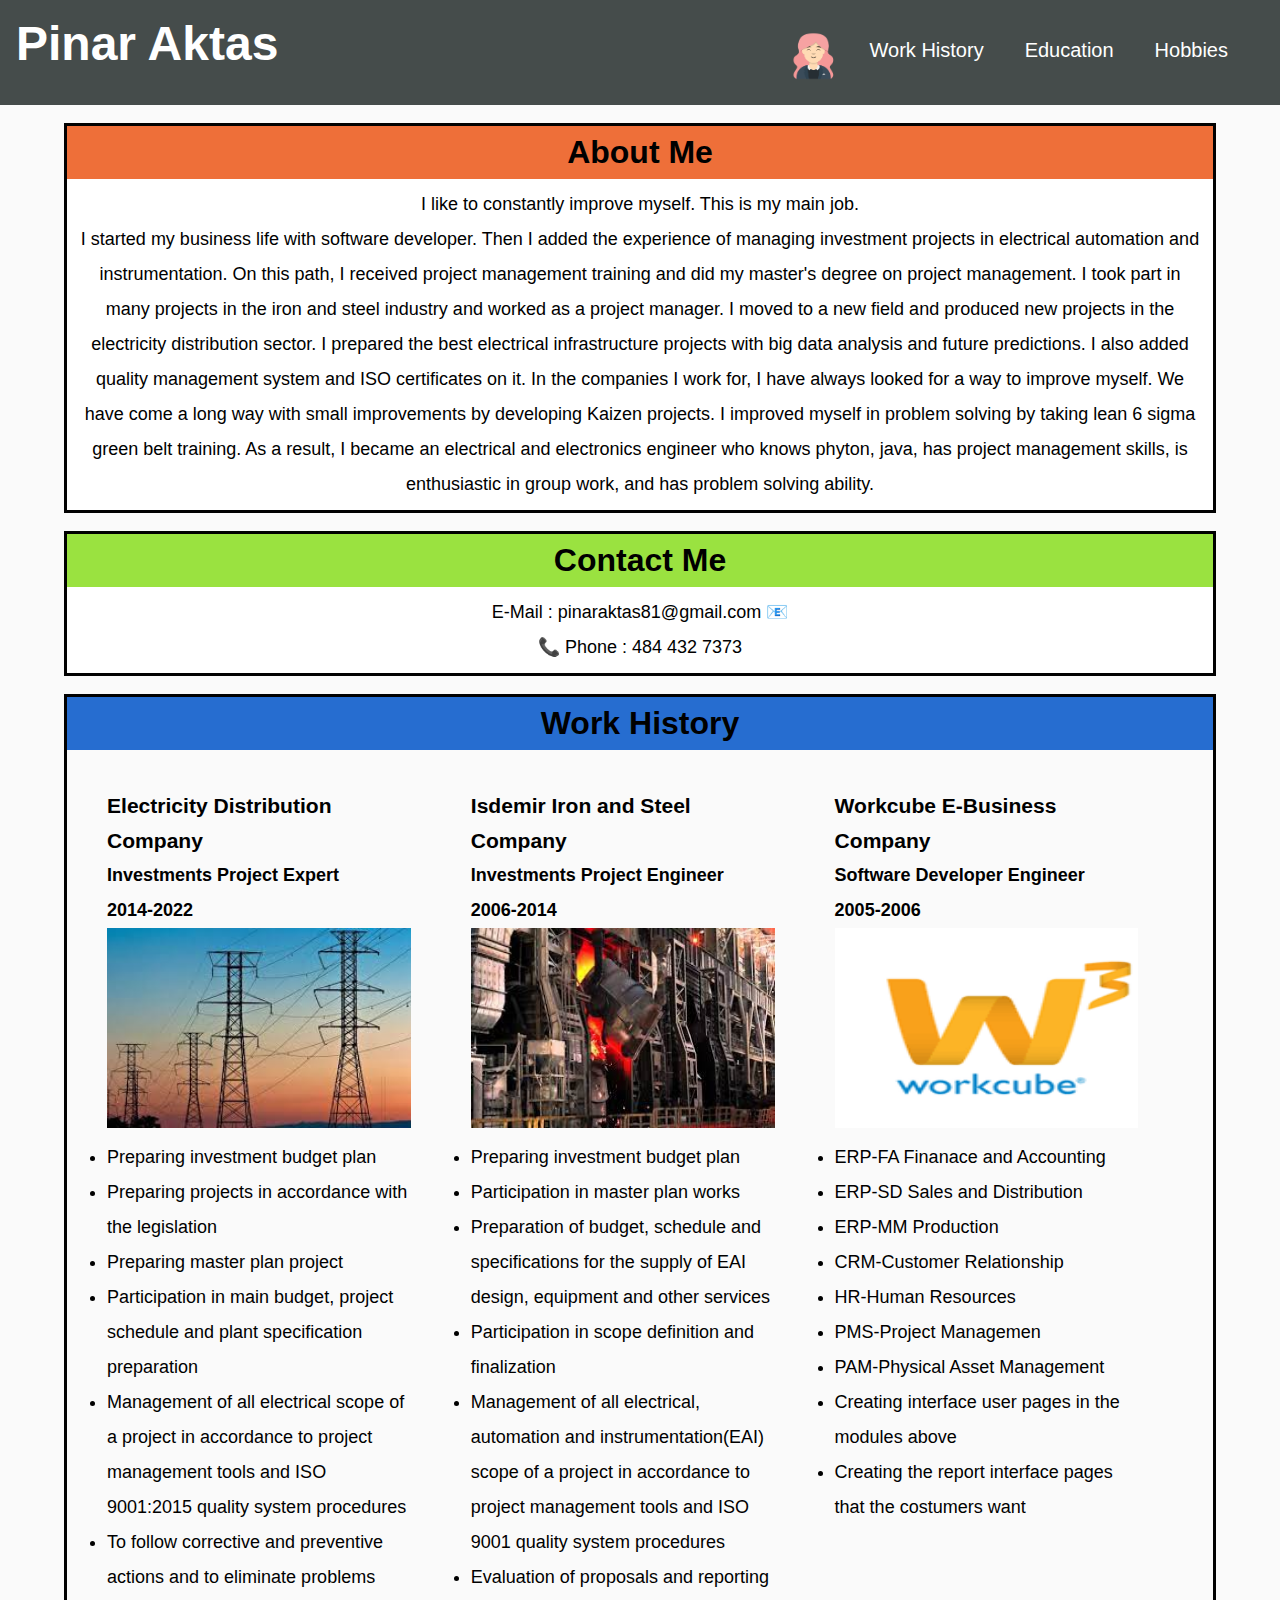
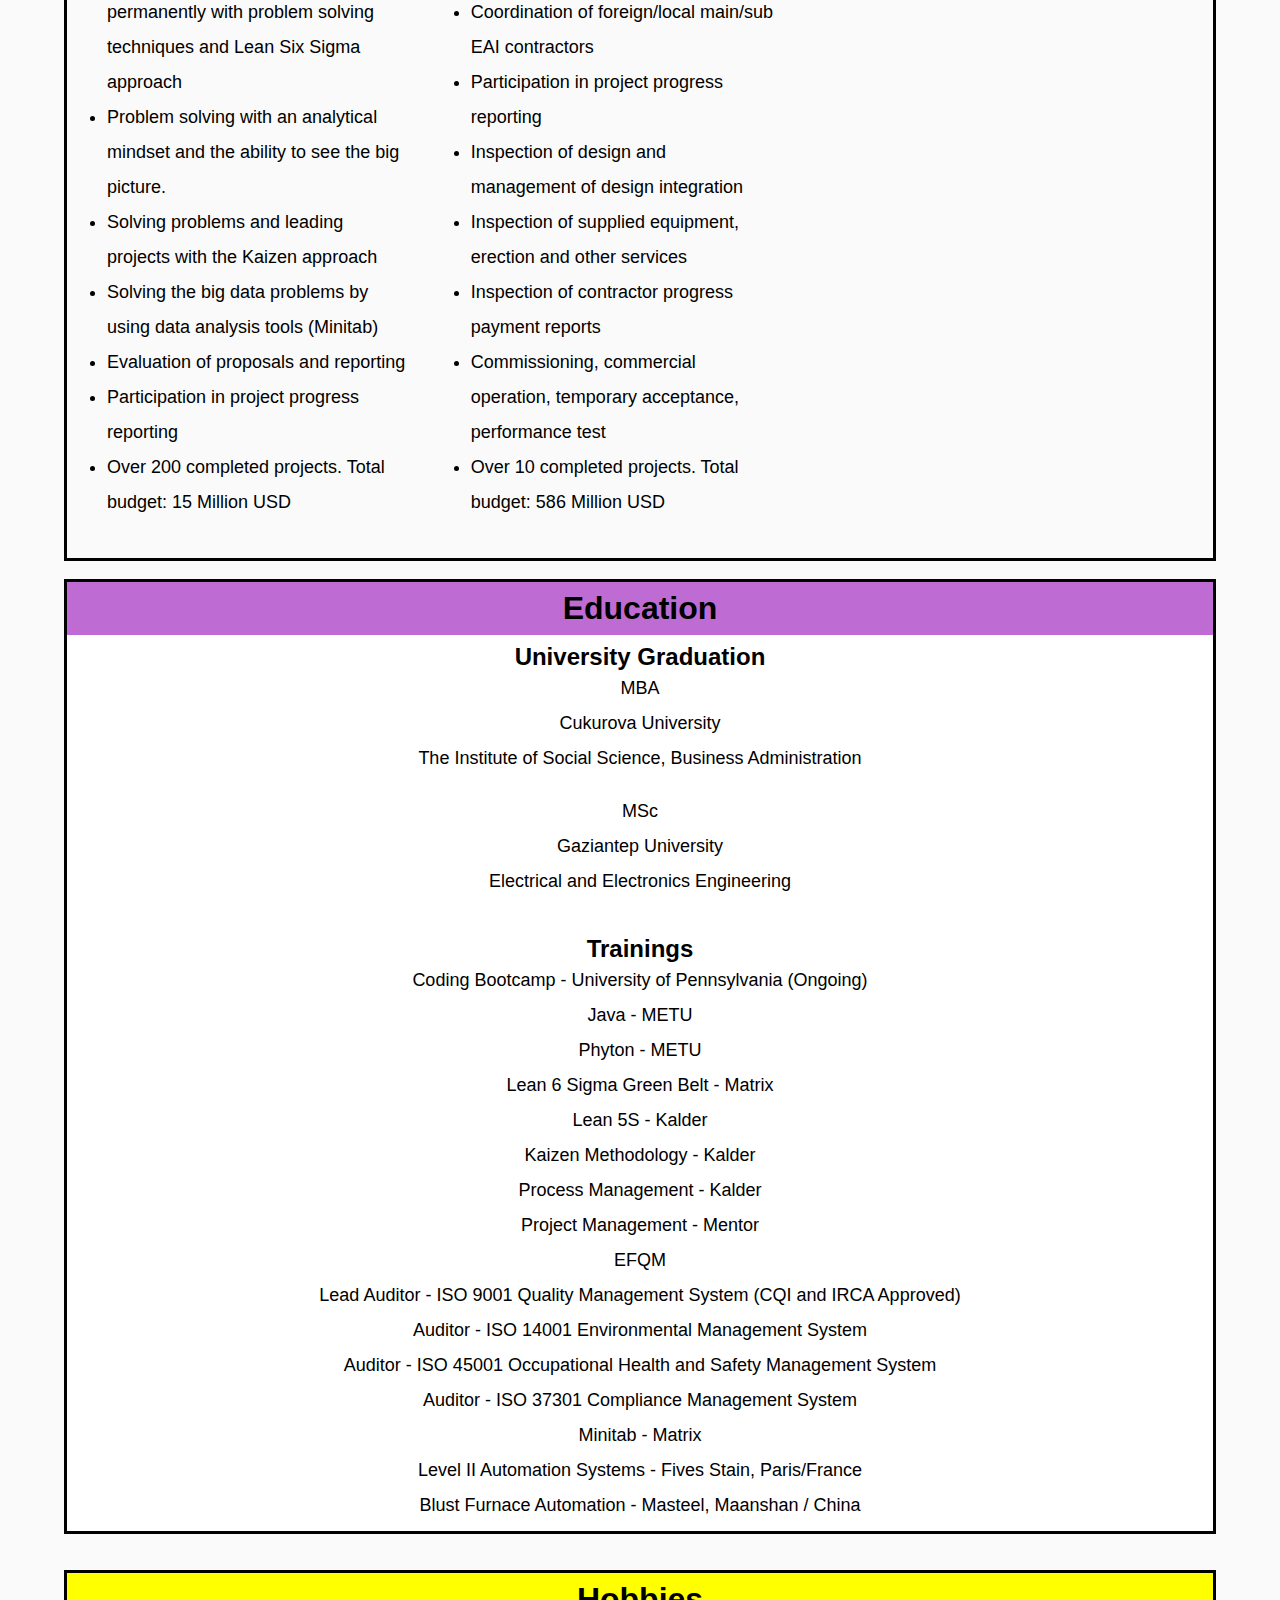
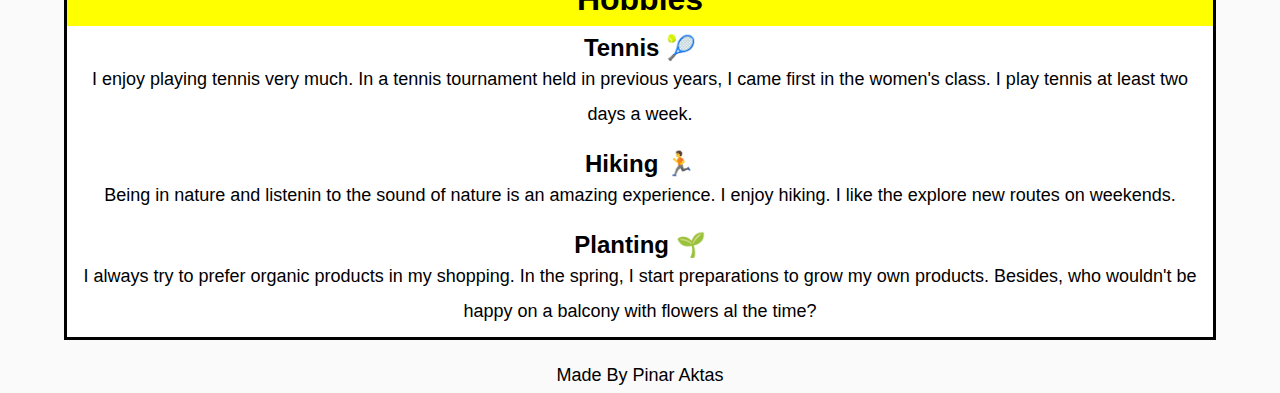
==== index.html @ 714f44dc "first commit" ====
<!DOCTYPE html>
<html lang="en">
<head>
    <meta charset="UTF-8">
    <meta http-equiv="X-UA-Compatible" content="IE=edge">
    <meta name="viewport" content="width=device-width, initial-scale=1.0">
    <title>Pinar Aktas Portfolio</title>
    <link rel="stylesheet" href="./Assets/style.css">
</head>
<body>
    <header class="header">
        <h1 class="header h1">Pinar Aktas </h1>
        <nav class="header nav">
            <ul class="header nav ul">
                <li><img width="50px" height="50px" style="float:right" src="./Assets/images/PinarAvatar.png" alt="Pinar Aktas" ></li>
                <li class="header nav ul li">
                    <a href="#work history">Work History</a>
                </li>
                <li class="header nav ul li">
                    <a href="#Education">Education</a>
                </li>
                <li class="header nav ul li">
                    <a href="#Hobbies">Hobbies</a>
                </li>
            </ul>
        </nav>
    </header>
    </br>
    <div class="about_me">
        <div>
            <h1 class="about">About Me</h1>
        </div>
        <div class="me">
            <p>I like to constantly improve myself. This is my main job. </p>
            <p>I started my business life with software developer. 
                Then I added the experience of managing investment projects in electrical automation and instrumentation. 
                On this path, I received project management training and did my master's degree on project management. 
                I took part in many projects in the iron and steel industry and worked as a project manager. 
                I moved to a new field and produced new projects in the electricity distribution sector. 
                I prepared the best electrical infrastructure projects with big data analysis and future predictions. 
                I also added quality management system and ISO certificates on it. 
                In the companies I work for, I have always looked for a way to improve myself. 
                We have come a long way with small improvements by developing Kaizen projects. 
                I improved myself in problem solving by taking lean 6 sigma green belt training.
                As a result, I became an electrical and electronics engineer who knows phyton, java, has project management skills, is enthusiastic in group work, and has problem solving ability.
            </p>
        </div>
    </div>
</br>
    <div class="about_me">
        <h1 class="contact">Contact Me</h1>
        <div class="me">
            <p>E-Mail : pinaraktas81@gmail.com<a style="color: ffffff" href="mailto:pinaraktas81@gmail.com"> &#128231</a></p>
            <p>&#x1F4DE; Phone : 484 432 7373</p>
        </div>
    </div>
</br>
    <main class="about_me">
        <div>
            <h1 class="work_history"><a name="work history"></a>Work History</h1>
        </div>
    </br>
       <section class="work">
            <article class="enerjisa">
                <p><h3>Electricity Distribution Company</h3></p>
                <p><h4>Investments Project Expert</h4></p>
                <p><h4>2014-2022</h4></p>
                <p>
                <img src="./Assets/images/Enerjisa.jpg" width="300px" height="200px" alt="Electricity Distribution System" >
                </p>
                <p>
                    <ul>
                        <li>Preparing investment budget plan </li>
                        <li>Preparing projects in accordance with the legislation</li>
                        <li>Preparing master plan project</li>
                        <li>Participation in main budget, project schedule and plant specification preparation</li>  
                        <li>Management of all electrical scope of a project in accordance to project management tools and ISO 9001:2015 quality system procedures</li>
                        <li>To follow corrective and preventive actions and to eliminate problems permanently with problem solving techniques and Lean Six Sigma approach</li>
                        <li>Problem solving with an analytical mindset and the ability to see the big picture.</li>
                        <li>Solving problems and leading projects with the Kaizen approach</li>
                        <li>Solving the big data problems by using data analysis tools (Minitab)</li>
                        <li>Evaluation of proposals and reporting</li>
                        <li>Participation in project progress reporting</li>
                        <li>Over 200 completed projects. Total budget: 15 Million USD</li>                   
                    </ul>
                </p>
            </article>
        </br>
            <article class="enerjisa">
                <p><h3>Isdemir Iron and Steel Company</h3></p>
                <p><h4>Investments Project Engineer</h4></p>
                <p><h4>2006-2014</h4></p>
                <p>
                <img src="./Assets/images/isdemir.jpg" width="300px" height="200px" alt="Electricity Distribution System" >
                </p>
                <p>
                    <ul>
                        <li>Preparing investment budget plan </li>
                        <li>Participation in master plan works</li>
                        <li>Preparation of budget, schedule and specifications for the supply of EAI design, equipment and other services</li>  
                        <li>Participation in scope definition and finalization</li>
                        <li>Management of all electrical, automation and instrumentation(EAI) scope of a project in accordance to project management tools and ISO 9001 quality system procedures</li>
                        <li>Evaluation of proposals and reporting</li>
                        <li>Coordination of foreign/local main/sub EAI contractors</li> 
                        <li>Participation in project progress reporting</li>
                        <li>Inspection of design and management of design integration</li>  
                        <li>Inspection of supplied equipment, erection and other services</li> 
                        <li>Inspection of contractor progress payment reports</li>
                        <li>Commissioning, commercial operation, temporary acceptance, performance test</li>
                        <li>Over 10 completed projects. Total budget: 586 Million USD</li>
                                              
                    </ul>
                </p>
            </article>
        </br>
            <article class="enerjisa">
                <p><h3>Workcube E-Business Company</h3></p>
                <p><h4>Software Developer Engineer</h4></p>
                <p><h4>2005-2006</h4></p>
                <p>
                <img src="./Assets/images/workcube.png" width="300px" height="200px" alt="Software Developer Company" >
                </p>
                <p>
                    <ul>
                        <li>ERP-FA Finanace and Accounting </li>
                        <li>ERP-SD Sales and Distribution</li>
                        <li>ERP-MM Production</li>
                        <li>CRM-Customer Relationship</li>
                        <li>HR-Human Resources</li>
                        <li>PMS-Project Managemen</li>
                        <li>PAM-Physical Asset Management </li>
                        <li>Creating interface user pages in the modules above</li>
                        <li>Creating the report interface pages that the costumers want</li>                        
                    </ul>
                </p>
            </article>
        </section>
    </br>
    </main>
</br>
    <div class="about_me">
        <h1 class="education"><a name="Education"></a>Education</h1>
        <div class="me">
            <h2>University Graduation</h2>
            <p>MBA</p>
            <p>Cukurova University</p>
            <p>The Institute of Social Science, Business Administration </p>
        </br>   
            <p>MSc</p>
            <p>Gaziantep University</p>
            <p>Electrical and Electronics Engineering</p>
        </br>
        </br>
            <h2>Trainings</h2>
            <p>Coding Bootcamp - University of Pennsylvania (Ongoing)</p>
            <p>Java - METU</p>
            <p>Phyton - METU</p>
            <p>Lean 6 Sigma Green Belt - Matrix</p>
            <p>Lean 5S - Kalder</p>
            <p>Kaizen Methodology - Kalder</p>
            <p>Process Management - Kalder</p>
            <p>Project Management - Mentor</p>
            <p>EFQM</p>
            <p>Lead Auditor - ISO 9001 Quality Management System (CQI and IRCA Approved)</p>
            <p>Auditor - ISO 14001 Environmental Management System</p>
            <p>Auditor - ISO 45001 Occupational Health and Safety Management System</p>
            <p>Auditor - ISO 37301 Compliance Management System</p>
            <p>Minitab - Matrix</p>
            <p>Level II Automation Systems - Fives Stain, Paris/France</p>
            <p>Blust Furnace Automation - Masteel, Maanshan / China</p>
        </div>
    </div>
    </br>
    </br>
    <div class="about_me">
        <h1 class="hobby"><a name="Hobbies"></a>Hobbies</h1>
        <div class="me">
            <h2>Tennis 🎾</h2>
                <p>I enjoy playing tennis very much.
                In a tennis tournament held in previous years,
                I came first in the women's class.
                I play tennis at least two days a week.
                </p>
        </br>
            <h2>Hiking 🏃</h2>
                <p>Being in nature and listenin to the sound of nature
                   is an amazing experience. I enjoy hiking. 
                   I like the explore new routes on weekends. 
                </p>   
            </br>
            <h2>Planting 🌱</h2>
                <p>I always try to prefer organic products in my shopping. In the spring, I start 
                    preparations to grow my own products. Besides, 
                    who wouldn't be happy on a balcony with flowers al the time?
                </p> 
       </div>
    </div>
    </br>
    <div class="end">
        <p>Made By Pinar Aktas</p>
    </div>
</body>
</html>
---- Assets/style.css ----
* {
    box-sizing: border-box;
    padding: 0;
    margin: 0;
}

body {
    background-color: #05090005;
}

.header {
    display: flex;
    justify-content: space-between;
    padding: 8px;
    font-family: 'Trebuchet MS', 'Lucida Sans Unicode', 'Lucida Grande', 'Lucida Sans', Arial, sans-serif;
    background-color:rgb(69 76 75);
    color: #ffffff;
}

.header h1 {
    display: inline-block;
    font-size: 48px;
}

.header nav {
    padding-top: 15px;
    margin-right: 20px;
    float: left;
    font-family: 'Gill Sans', 'Gill Sans MT', Calibri, 'Trebuchet MS', sans-serif;
    font-size: 20px;
}

.header nav ul {
    list-style-type: none;
}

.header nav ul li {
    display: inline-block;
    margin-left: 25px;
}

a {
    color: #ffffff;
    text-decoration: none;
}

a:hover {
    color:chartreuse;
    font-size: 150%;
}

p {
    font-size: 18px;
    line-height: 35px;
    font-style: Inter,Source Sans Pro,Helvetica Neue,Arial,sans-serif;
}

.about {
    padding: 8px;
    font-family: 'Trebuchet MS', 'Lucida Sans Unicode', 'Lucida Grande', 'Lucida Sans', Arial, sans-serif;
    background-color:rgb(238, 111, 57);
    color: #000000;
    text-align: center;
}

.me {
    padding: 8px;
    font-family: 'Trebuchet MS', 'Lucida Sans Unicode', 'Lucida Grande', 'Lucida Sans', Arial, sans-serif;
    background-color:#ffffff;
    color: #000000;
    text-align: center;
}

.about_me {
    width: 90%;
    margin: auto;
    position: relative;
    border:3px solid rgb(1, 1, 1);
}

.contact {
    padding: 8px;
    font-family:'Trebuchet MS', 'Lucida Sans Unicode', 'Lucida Grande', 'Lucida Sans', Arial, sans-serif;
    background-color:rgba(138, 222, 35, 0.866);
    color: #000000;
    text-align: center;
}

.work_history {
    padding: 8px;
    font-family: 'Trebuchet MS', 'Lucida Sans Unicode', 'Lucida Grande', 'Lucida Sans', Arial, sans-serif;
    background-color:rgba(14, 93, 203, 0.9);
    color: #000000;
    text-align: center;
}

.work {
    display: flex;
    flex-wrap: wrap;
    margin: auto;
    position: relative;
    font-family: 'Trebuchet MS', 'Lucida Sans Unicode', 'Lucida Grande', 'Lucida Sans', Arial, sans-serif;
}

.enerjisa {
    width: 30%;
    height: 75%;
    margin-left: 20px;
    padding: 20px;
    font-size: 18px;
    line-height: 35px;
    position: relative;
    font-family: 'Trebuchet MS', 'Lucida Sans Unicode', 'Lucida Grande', 'Lucida Sans', Arial, sans-serif;
}
.education {
    padding: 8px;
    font-family: 'Trebuchet MS', 'Lucida Sans Unicode', 'Lucida Grande', 'Lucida Sans', Arial, sans-serif;
    background-color:rgba(180, 85, 204, 0.866);
    color: #000000;
    text-align: center;
}
.hobby {
    padding: 8px;
    font-family: 'Trebuchet MS', 'Lucida Sans Unicode', 'Lucida Grande', 'Lucida Sans', Arial, sans-serif;
    background-color:yellow;
    color: #000000;
    text-align: center;
}
img {
    width: 100%;
}
.end {
    font-size: 20px;
    text-align: center;
    font-family: 'Trebuchet MS', 'Lucida Sans Unicode', 'Lucida Grande', 'Lucida Sans', Arial, sans-serif;
}
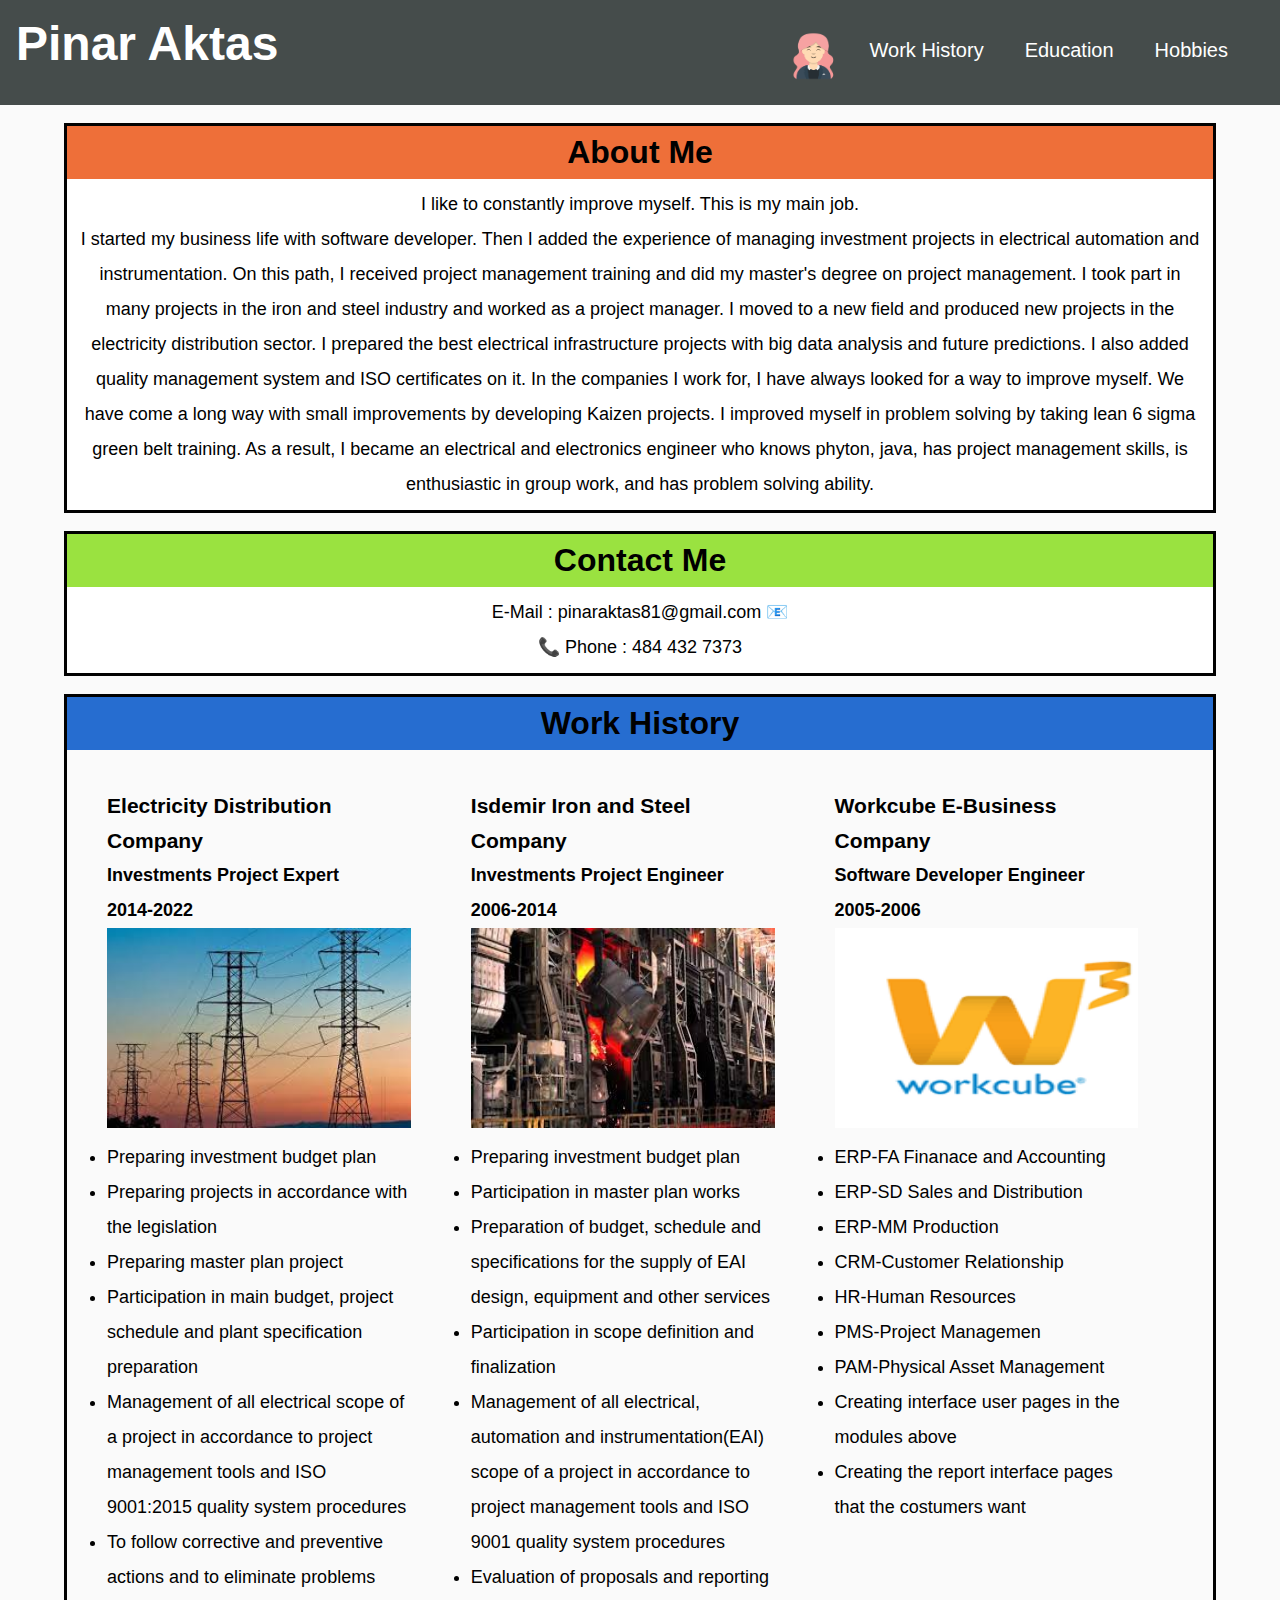
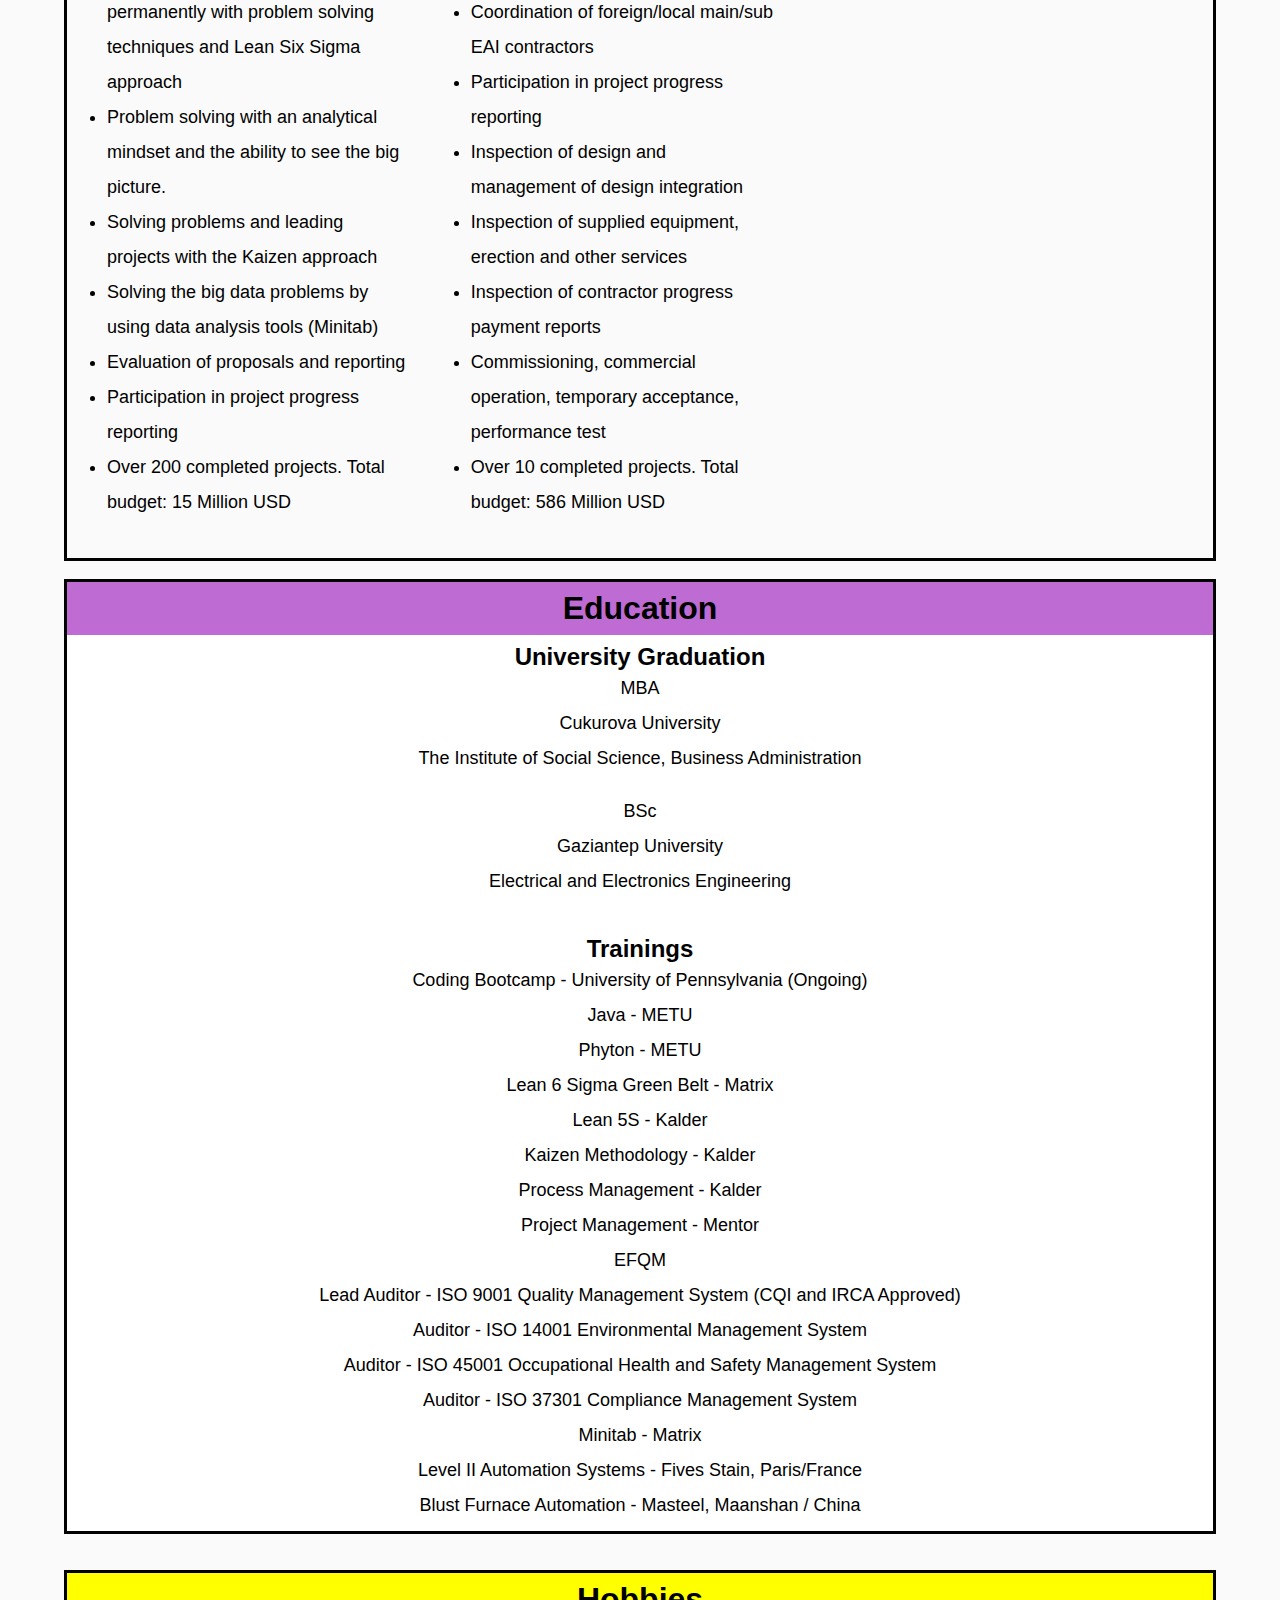
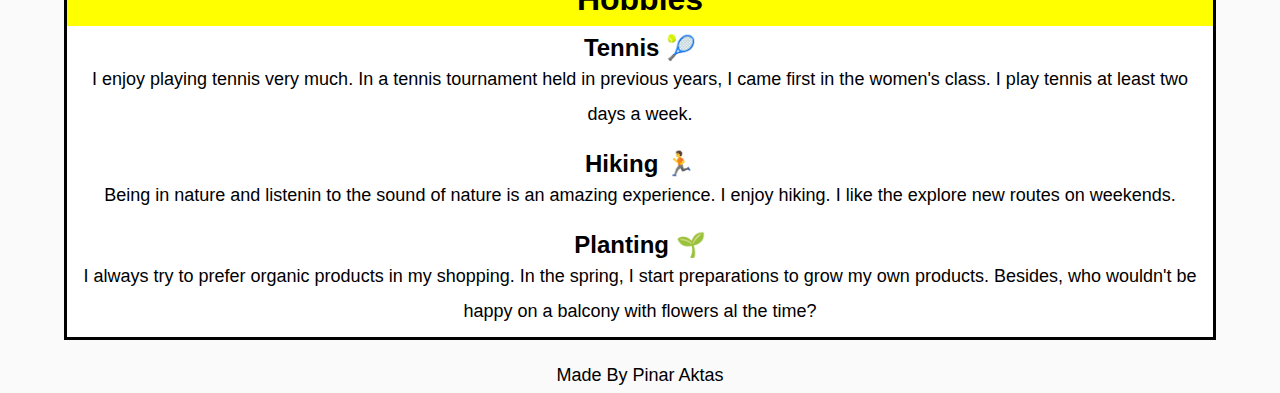
==== commit 54ecbf58: "first commit" ====
--- a/index.html
+++ b/index.html
@@ -146,7 +146,7 @@
             <p>Cukurova University</p>
             <p>The Institute of Social Science, Business Administration </p>
         </br>   
-            <p>MSc</p>
+            <p>BSc</p>
             <p>Gaziantep University</p>
             <p>Electrical and Electronics Engineering</p>
         </br>
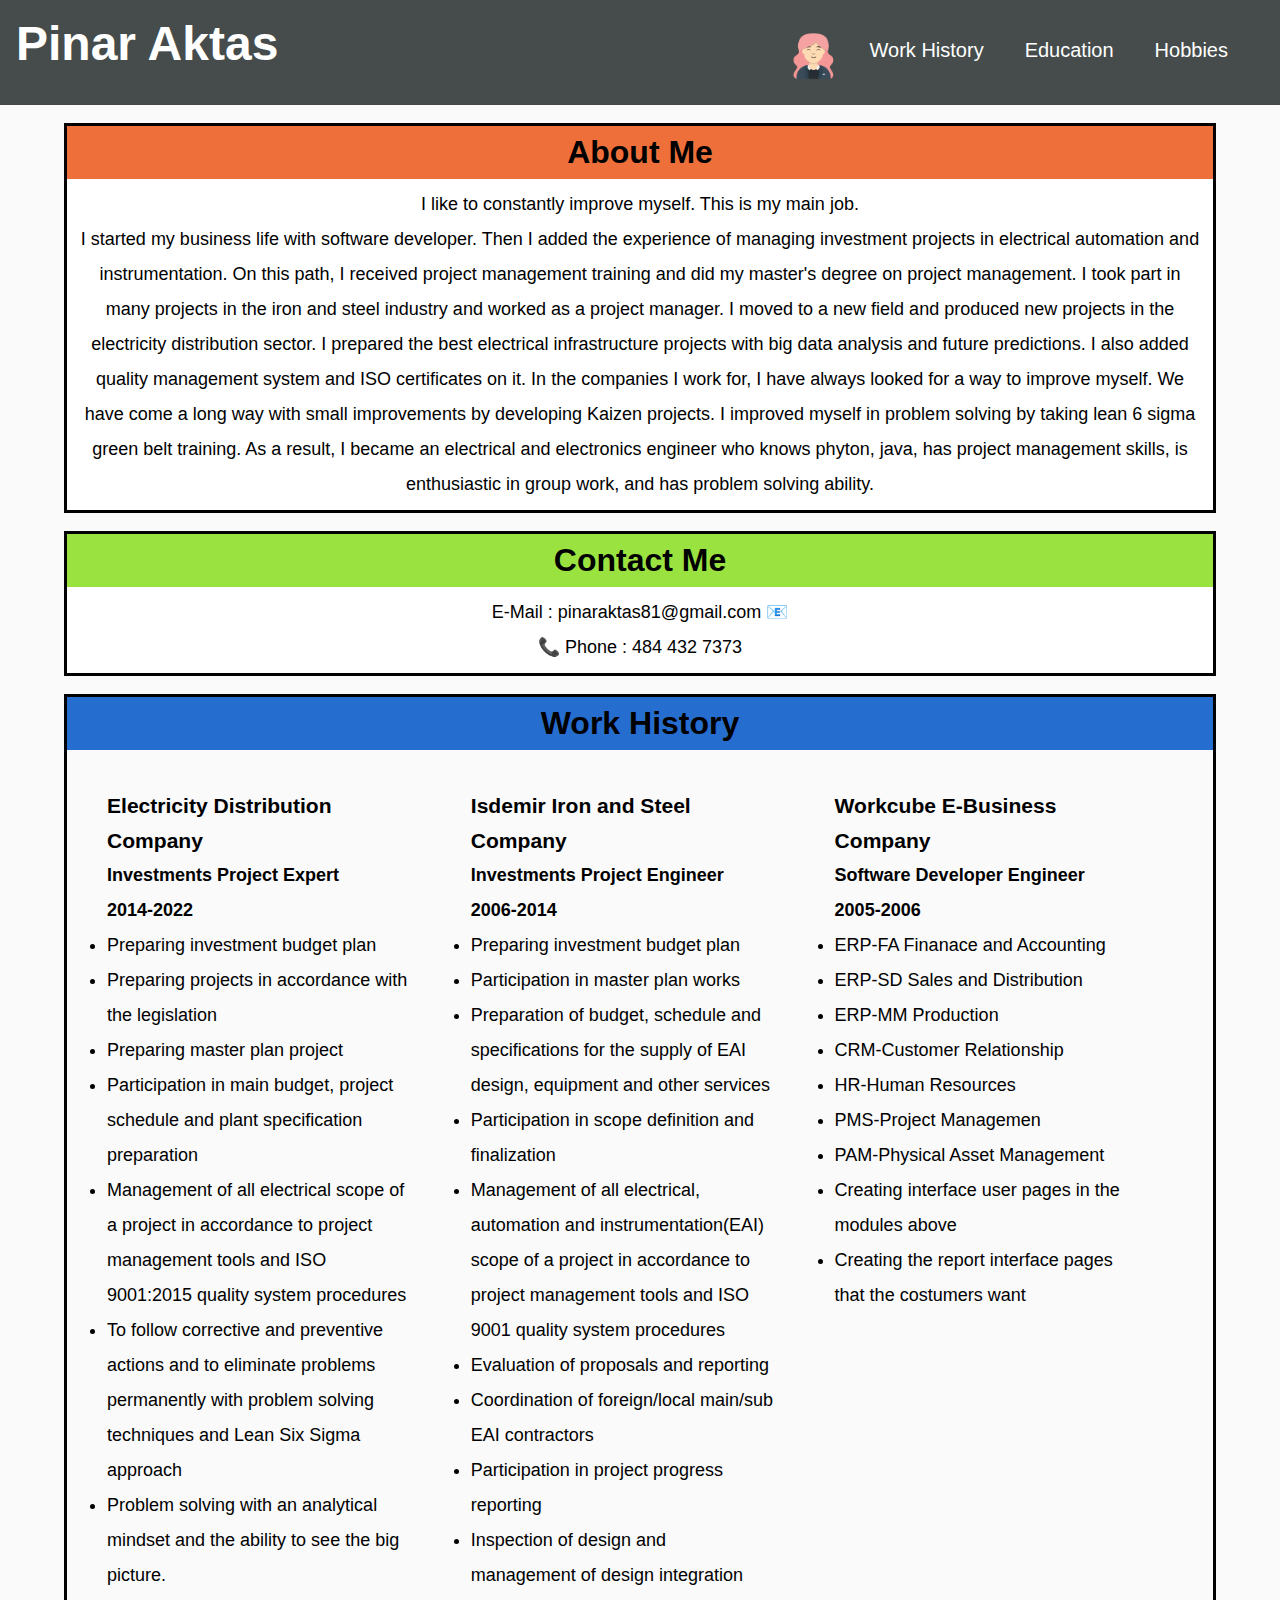
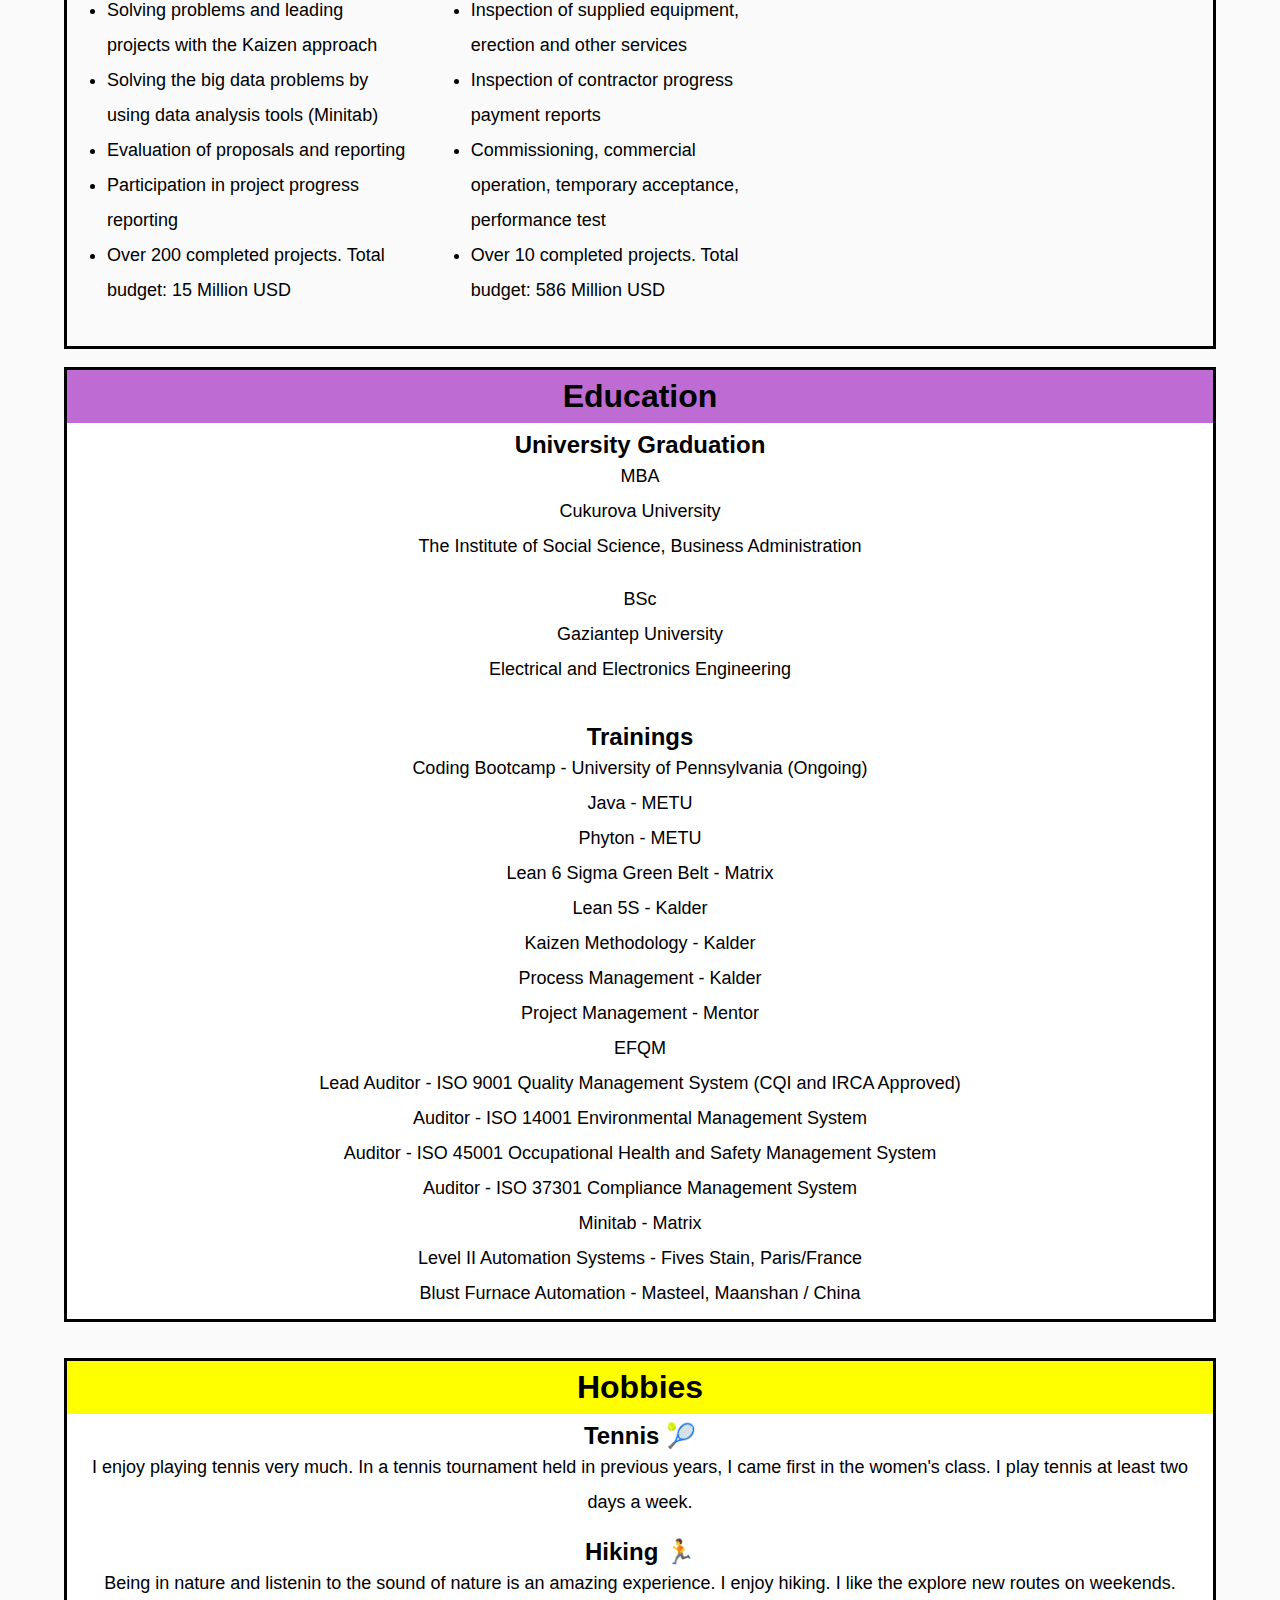
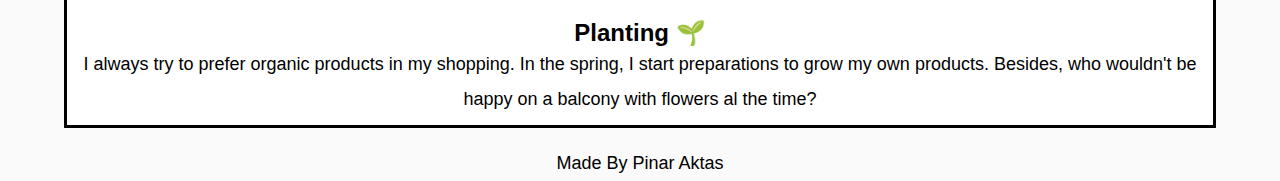
==== commit d242ecda: "comments" ====
--- a/index.html
+++ b/index.html
@@ -66,9 +66,6 @@
                 <p><h4>Investments Project Expert</h4></p>
                 <p><h4>2014-2022</h4></p>
                 <p>
-                <img src="./Assets/images/Enerjisa.jpg" width="300px" height="200px" alt="Electricity Distribution System" >
-                </p>
-                <p>
                     <ul>
                         <li>Preparing investment budget plan </li>
                         <li>Preparing projects in accordance with the legislation</li>
@@ -90,9 +87,6 @@
                 <p><h3>Isdemir Iron and Steel Company</h3></p>
                 <p><h4>Investments Project Engineer</h4></p>
                 <p><h4>2006-2014</h4></p>
-                <p>
-                <img src="./Assets/images/isdemir.jpg" width="300px" height="200px" alt="Electricity Distribution System" >
-                </p>
                 <p>
                     <ul>
                         <li>Preparing investment budget plan </li>
@@ -117,9 +111,6 @@
                 <p><h3>Workcube E-Business Company</h3></p>
                 <p><h4>Software Developer Engineer</h4></p>
                 <p><h4>2005-2006</h4></p>
-                <p>
-                <img src="./Assets/images/workcube.png" width="300px" height="200px" alt="Software Developer Company" >
-                </p>
                 <p>
                     <ul>
                         <li>ERP-FA Finanace and Accounting </li>
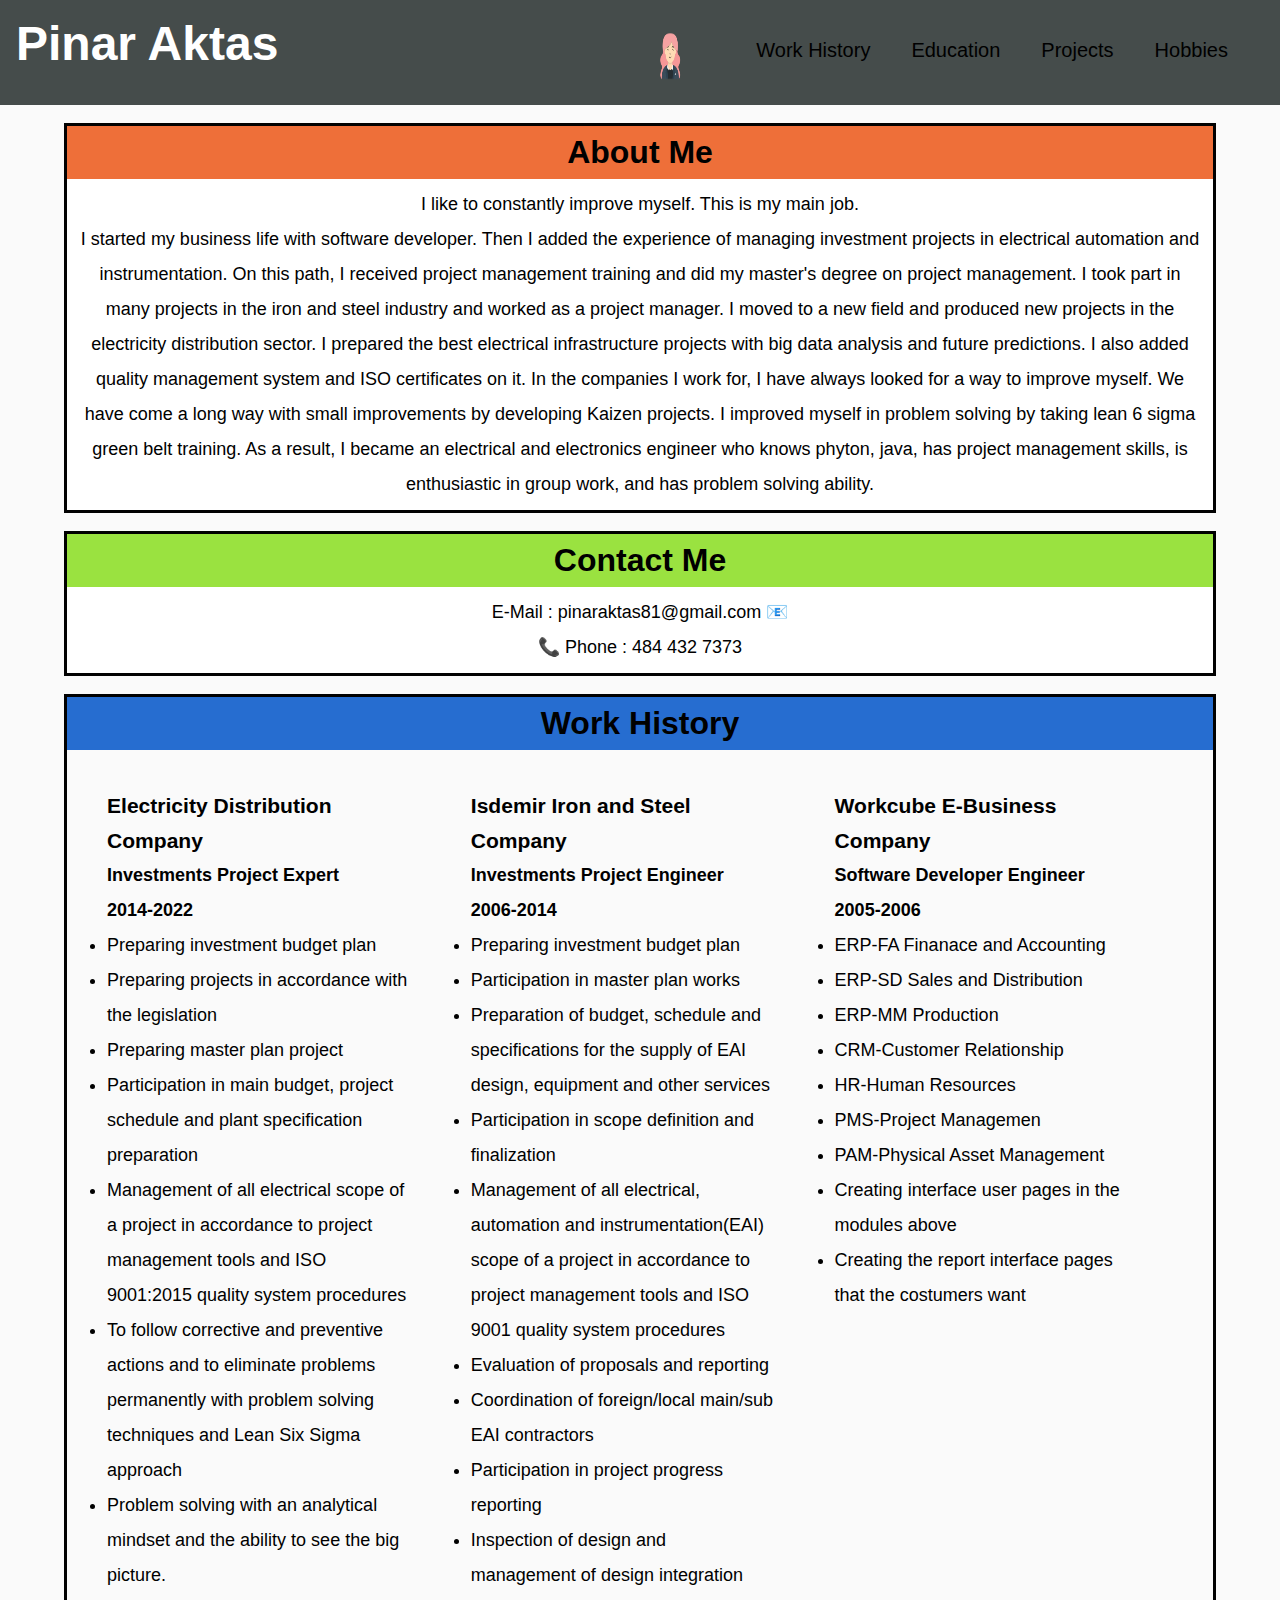
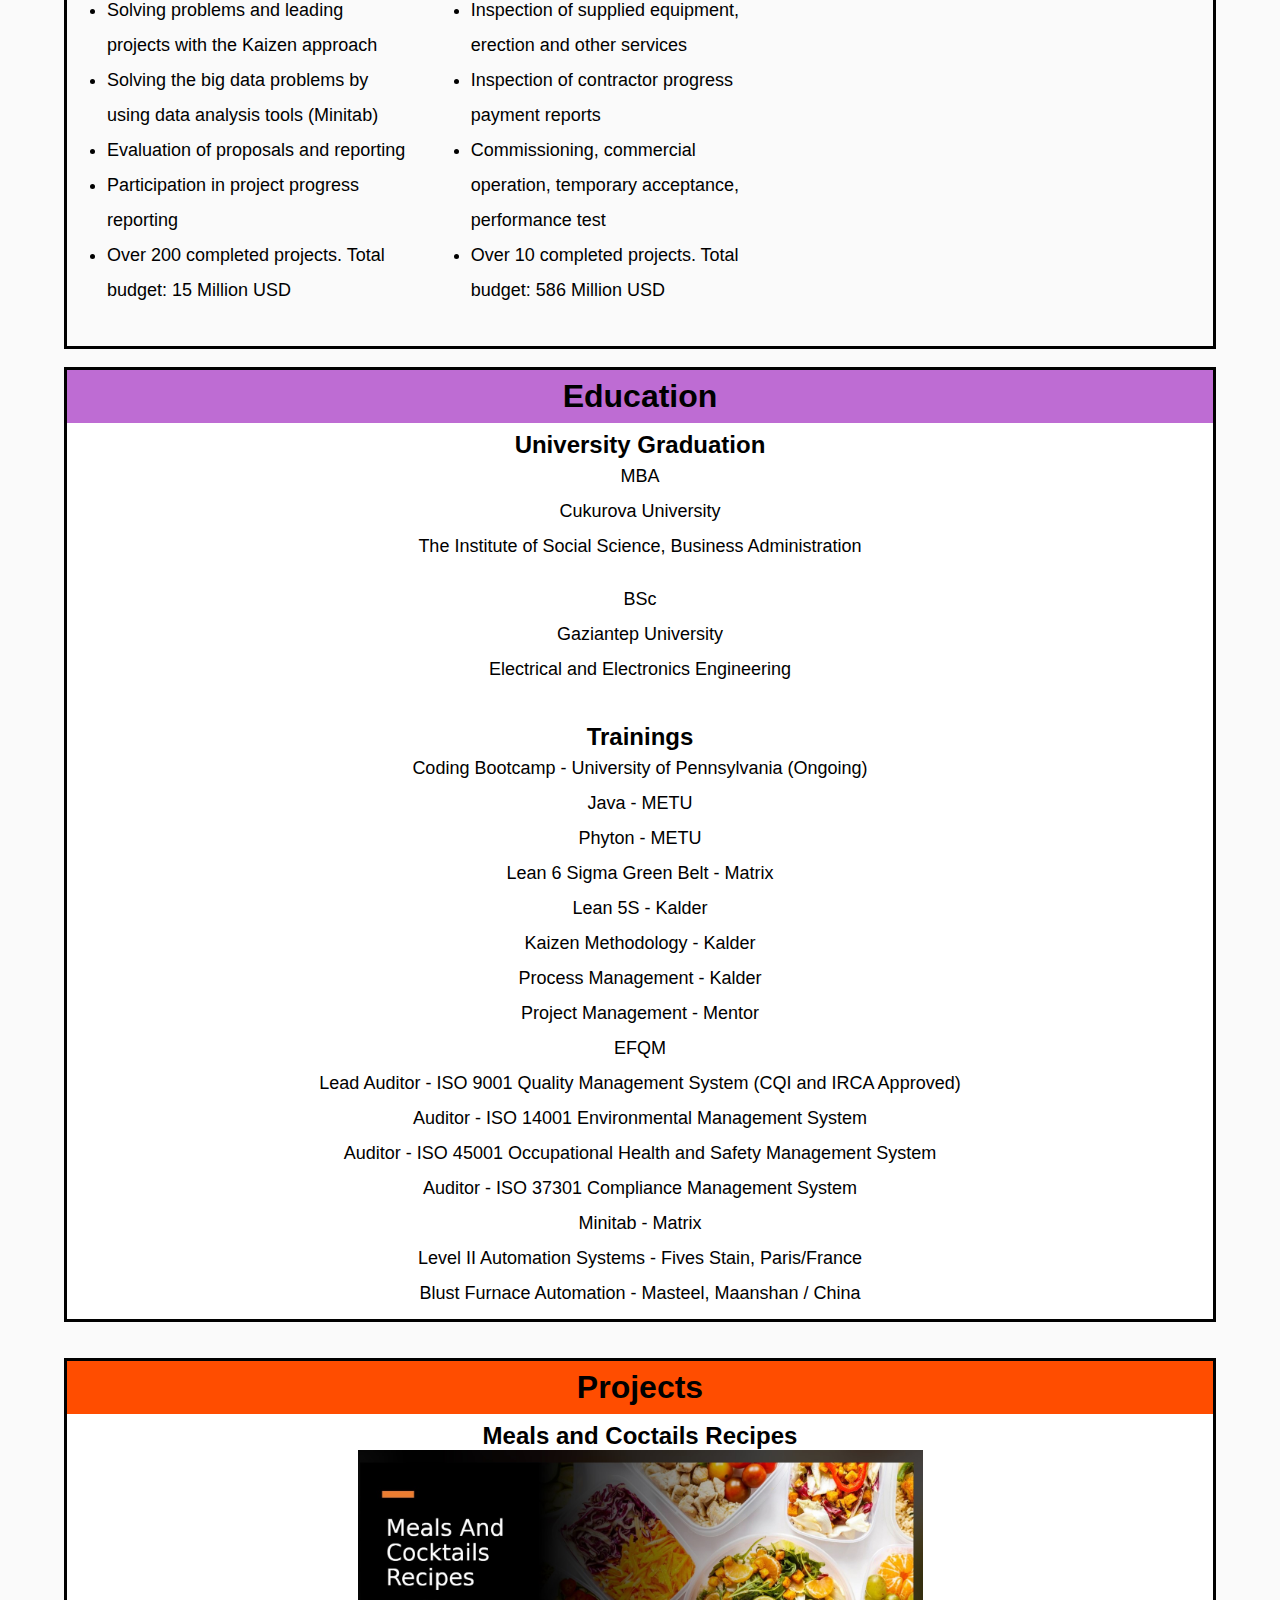
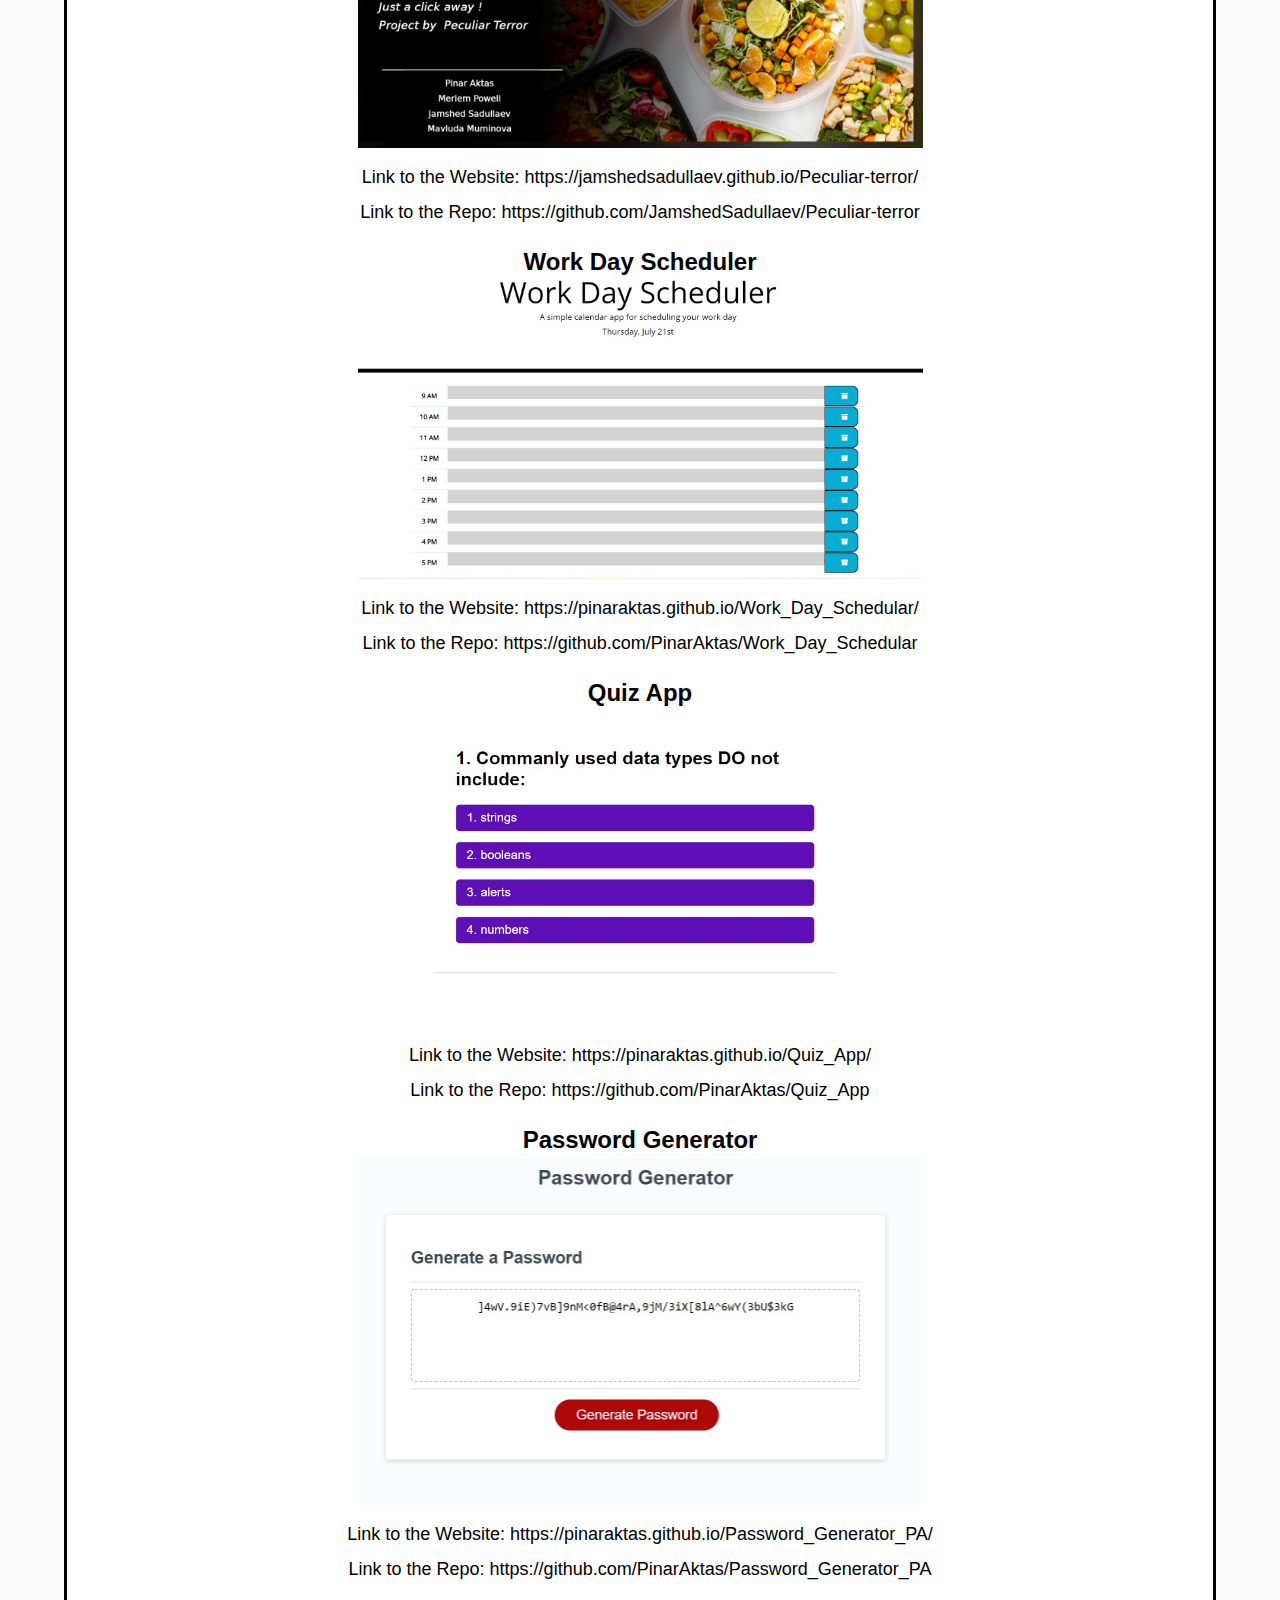
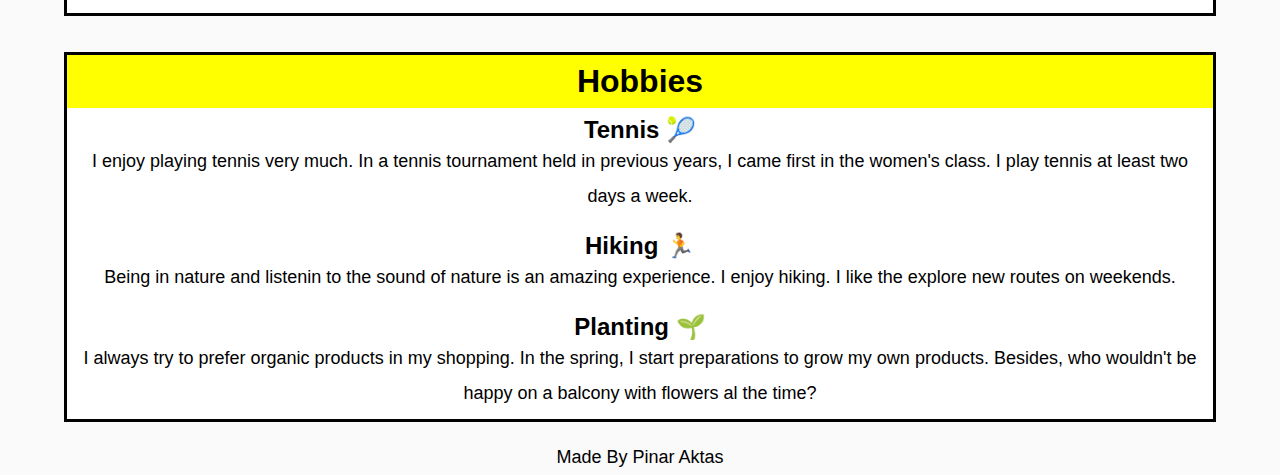
==== commit 9ff1c478: "Project 1 knowledge is added" ====
--- a/index.html
+++ b/index.html
@@ -14,10 +14,16 @@
             <ul class="header nav ul">
                 <li><img width="50px" height="50px" style="float:right" src="./Assets/images/PinarAvatar.png" alt="Pinar Aktas" ></li>
                 <li class="header nav ul li">
+                            
+                </li>
+                <li class="header nav ul li">
                     <a href="#work history">Work History</a>
                 </li>
                 <li class="header nav ul li">
                     <a href="#Education">Education</a>
+                </li>
+                <li class="header nav ul li">
+                    <a href="#Projects">Projects</a>
                 </li>
                 <li class="header nav ul li">
                     <a href="#Hobbies">Hobbies</a>
@@ -164,6 +170,37 @@
     </br>
     </br>
     <div class="about_me">
+        <h1 class="projects"><a name="Projects"></a>Projects</h1>
+        <div class="me">
+            <h2>Meals and Coctails Recipes</h2>
+                <p><img src="./Assets/images/project1.jpg">
+                </p>
+                <p>Link to the Website: <a class="link" href="https://jamshedsadullaev.github.io/Peculiar-terror/">https://jamshedsadullaev.github.io/Peculiar-terror/</a> </p>
+                <p>Link to the Repo: <a class="link" href="https://github.com/JamshedSadullaev/Peculiar-terror"> https://github.com/JamshedSadullaev/Peculiar-terror</a></p>
+        </br>
+            <h2>Work Day Scheduler</h2>
+                <p><img src="./Assets/images/project2.jpg">
+                </p>
+                <p>Link to the Website: <a class="link" href="https://pinaraktas.github.io/Work_Day_Schedular/">https://pinaraktas.github.io/Work_Day_Schedular/</a> </p>
+                <p>Link to the Repo: <a class="link" href="https://github.com/PinarAktas/Work_Day_Schedular"> https://github.com/PinarAktas/Work_Day_Schedular</a></p> 
+                </br>
+            <h2>Quiz App</h2>
+                <p><img src="./Assets/images/project3.jpg">
+                </p>
+                <p>Link to the Website: <a class="link" href="https://pinaraktas.github.io/Quiz_App/">https://pinaraktas.github.io/Quiz_App/</a> </p>
+                <p>Link to the Repo: <a class="link" href="https://github.com/PinarAktas/Quiz_App"> https://github.com/PinarAktas/Quiz_App</a></p> 
+                </br>
+            <h2>Password Generator</h2>
+                <p><img src="./Assets/images/project4.jpg">
+                </p>
+                <p>Link to the Website: <a class="link" href="https://pinaraktas.github.io/Password_Generator_PA/">https://pinaraktas.github.io/Password_Generator_PA/</a> </p>
+                <p>Link to the Repo: <a class="link" href="https://github.com/PinarAktas/Password_Generator_PA"> https://github.com/PinarAktas/Password_Generator_PA</a></p> 
+                </br>
+       </div>
+    </div>
+</br>
+</br>
+    <div class="about_me">
         <h1 class="hobby"><a name="Hobbies"></a>Hobbies</h1>
         <div class="me">
             <h2>Tennis 🎾</h2>
--- a/Assets/style.css
+++ b/Assets/style.css
@@ -42,6 +42,10 @@
 a {
     color: #ffffff;
     text-decoration: none;
+}
+
+a {
+    color:black ;
 }
 
 a:hover {
@@ -126,8 +130,16 @@
     color: #000000;
     text-align: center;
 }
+.projects {
+    padding: 8px;
+    font-family: 'Trebuchet MS', 'Lucida Sans Unicode', 'Lucida Grande', 'Lucida Sans', Arial, sans-serif;
+    background-color:rgb(255, 77, 0);
+    color: #000000;
+    text-align: center;
+}
+
 img {
-    width: 100%;
+    width: 50%;
 }
 .end {
     font-size: 20px;
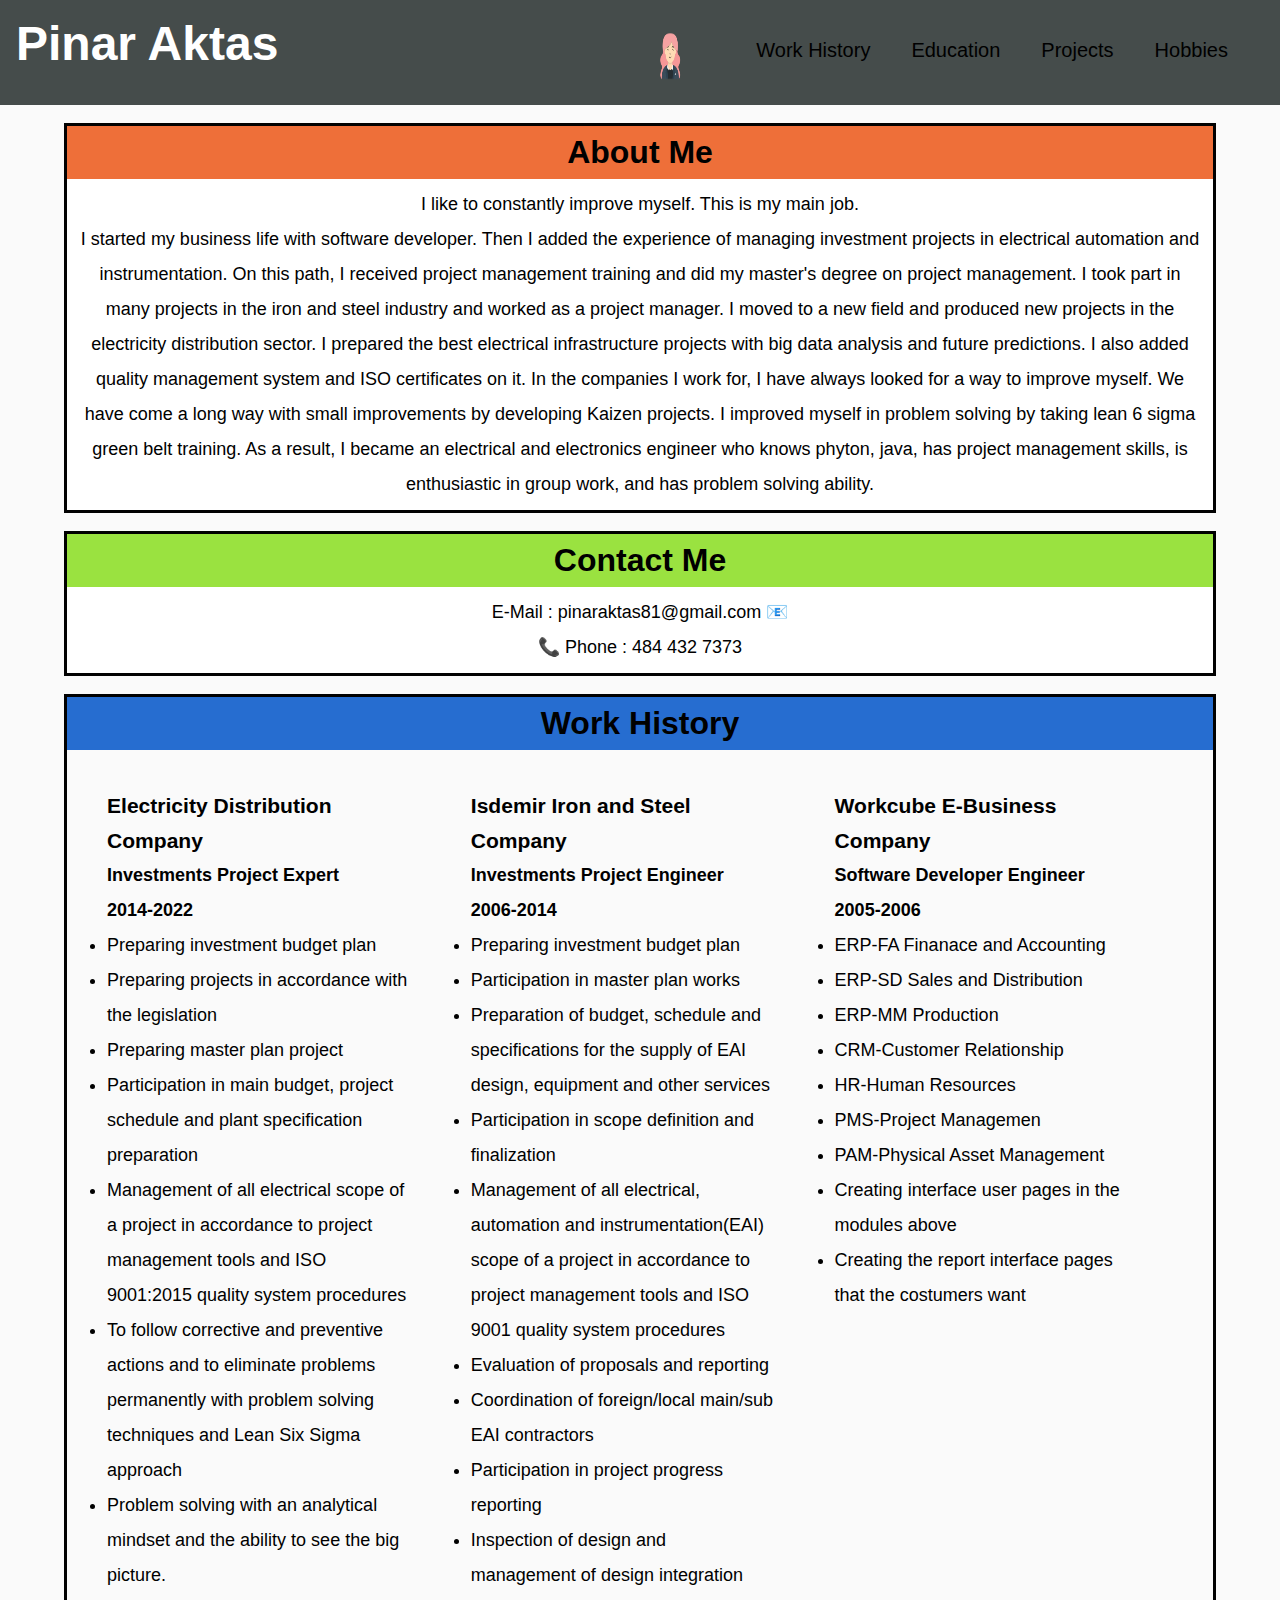
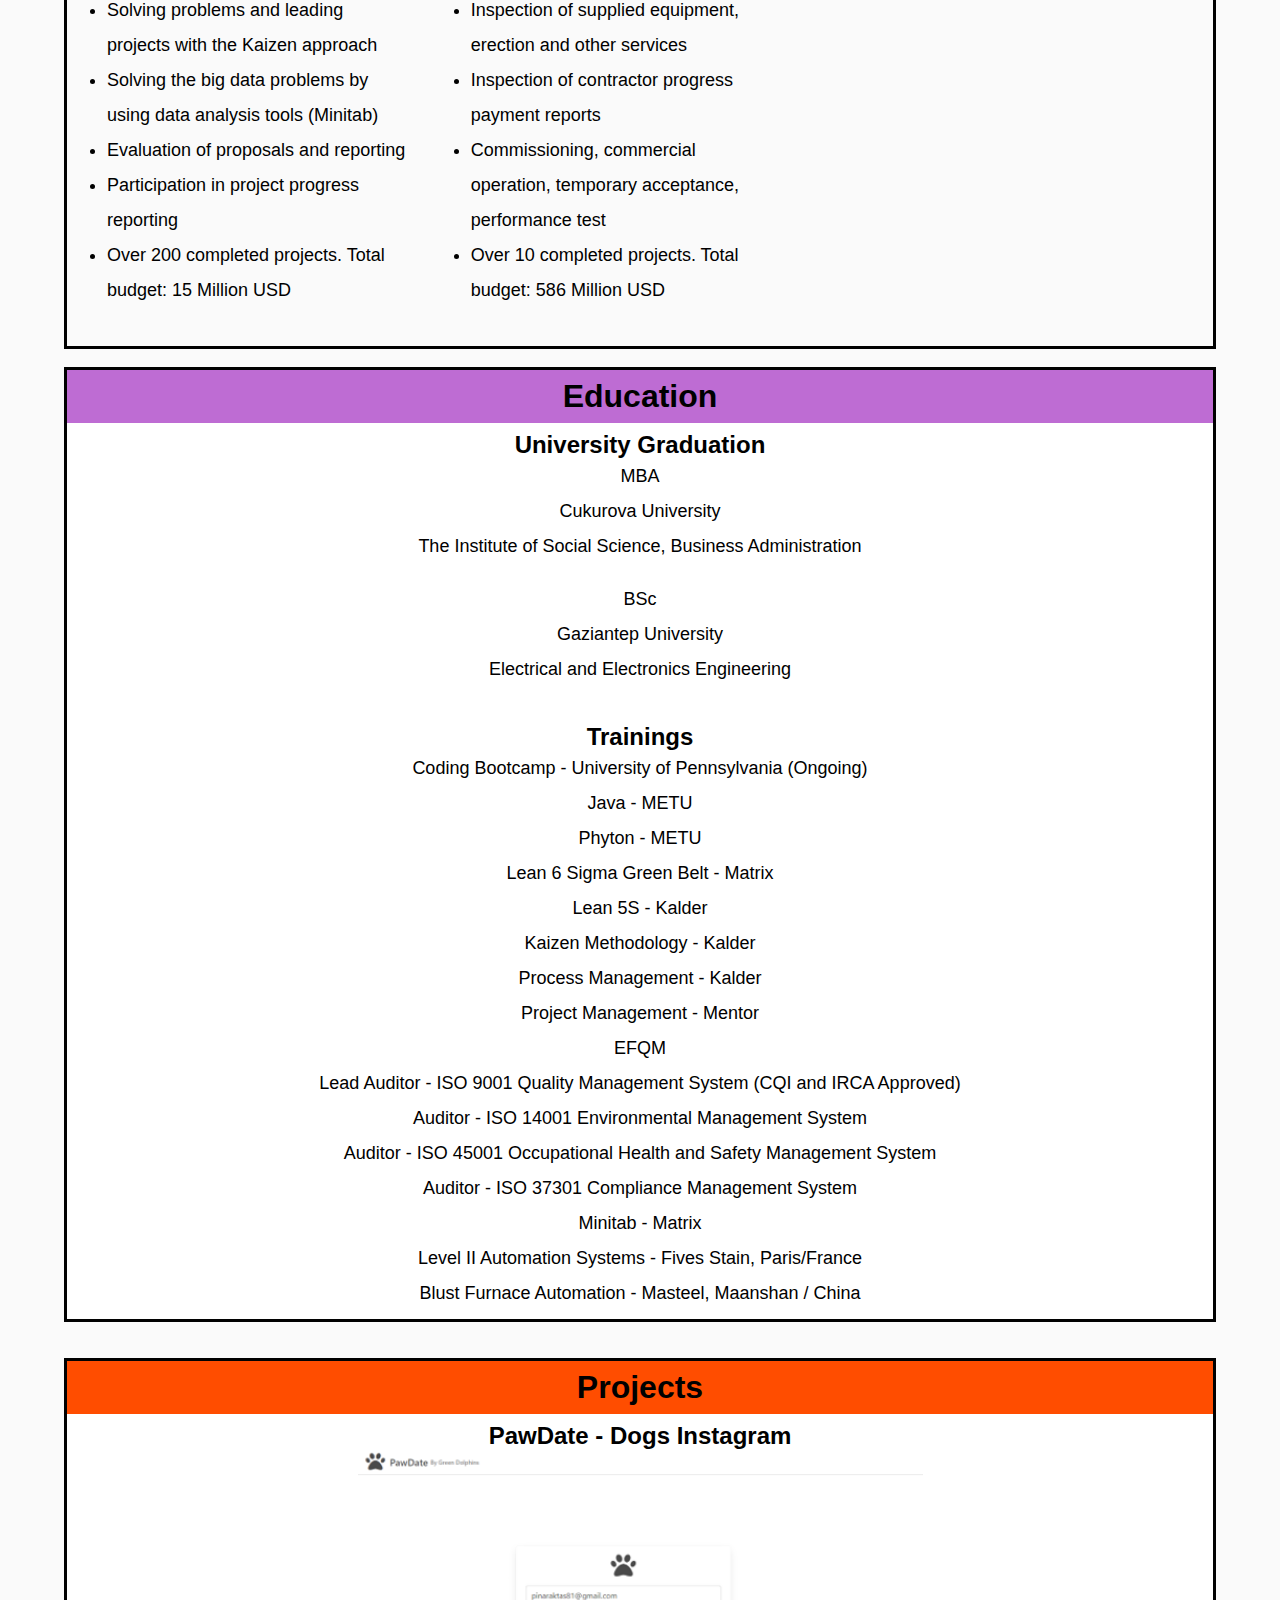
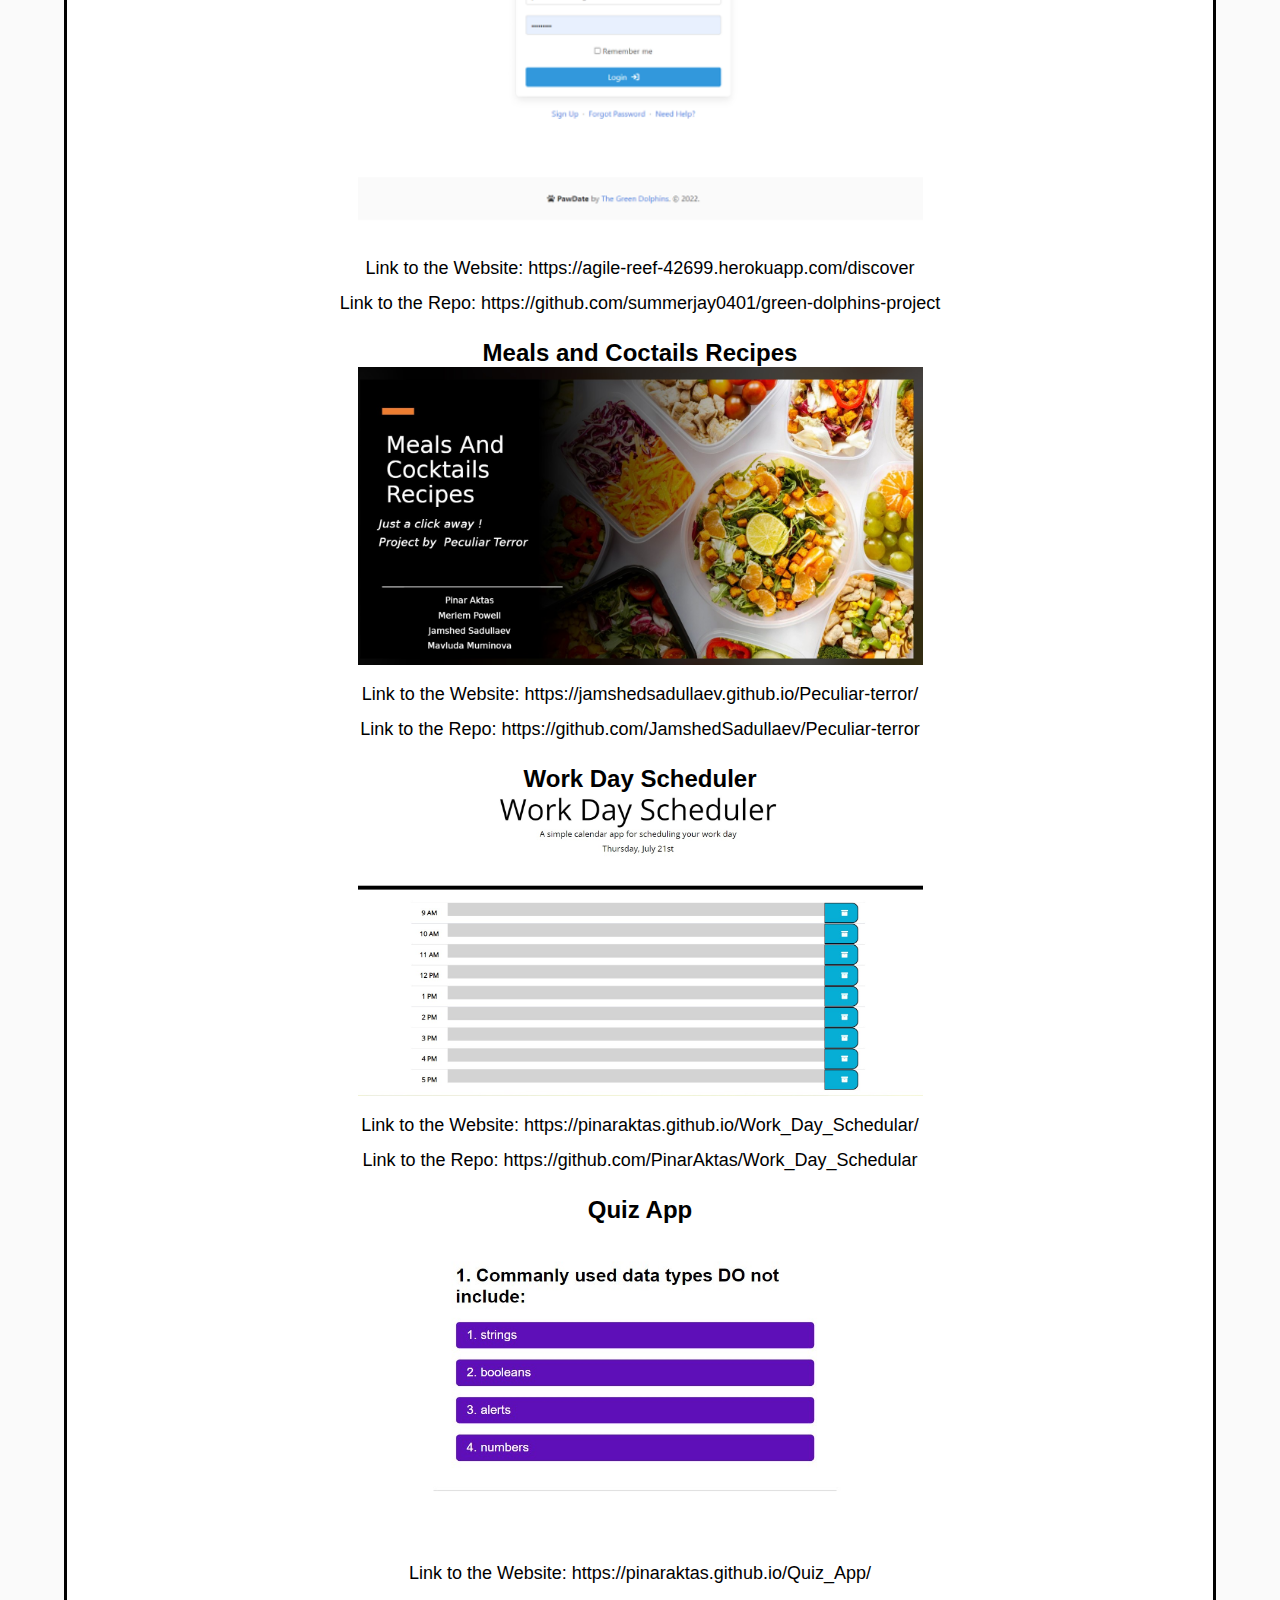
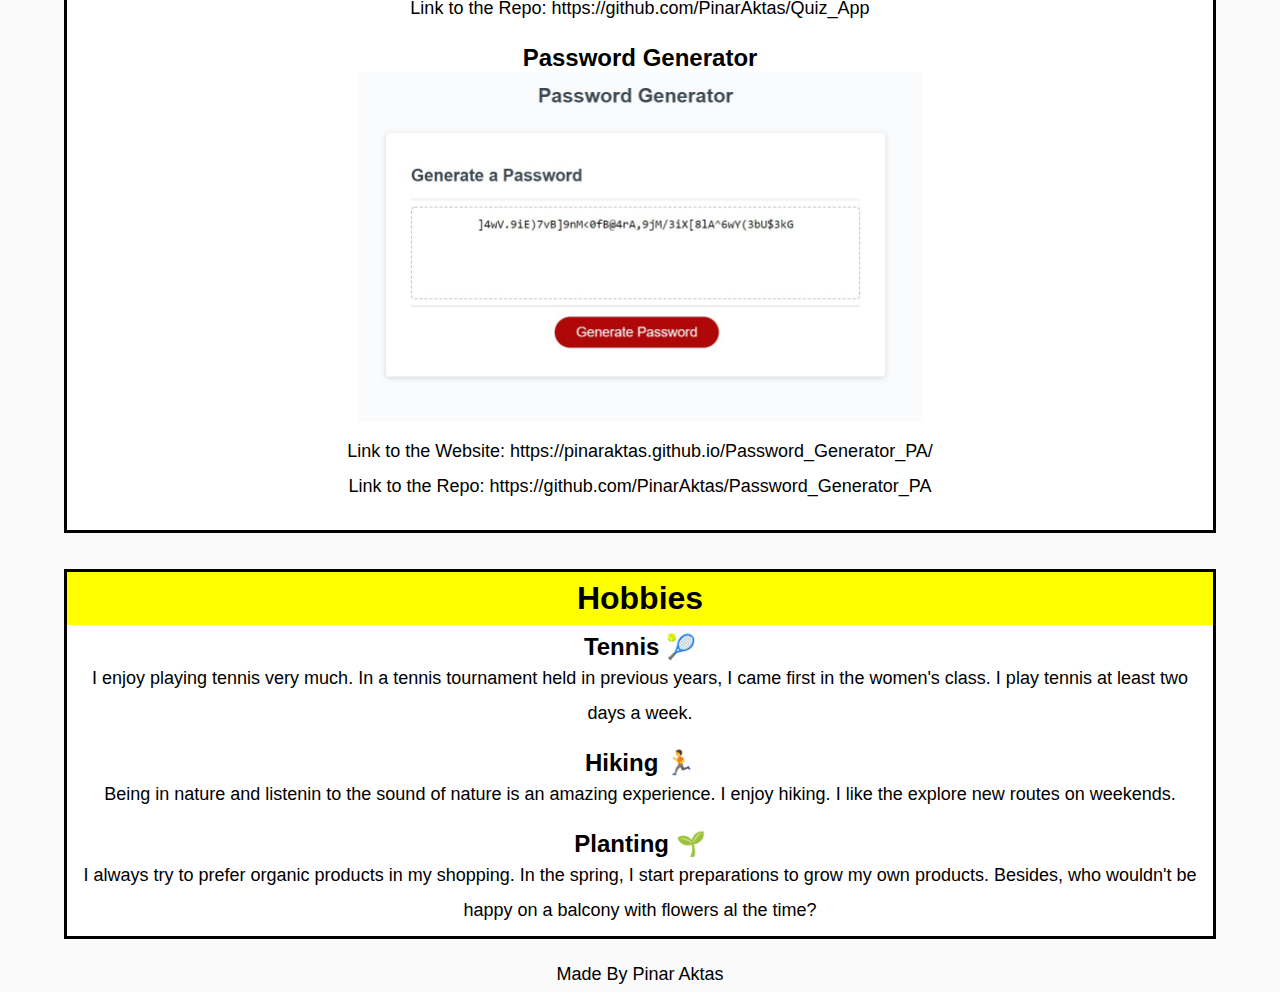
==== commit 95cca452: "project 2 is added" ====
--- a/index.html
+++ b/index.html
@@ -172,6 +172,12 @@
     <div class="about_me">
         <h1 class="projects"><a name="Projects"></a>Projects</h1>
         <div class="me">
+            <h2>PawDate - Dogs Instagram</h2>
+                <p><img src="./Assets/images/PawDate.png">
+                </p>
+                <p>Link to the Website: <a class="link" href="https://agile-reef-42699.herokuapp.com/discover">https://agile-reef-42699.herokuapp.com/discover</a> </p>
+                <p>Link to the Repo: <a class="link" href="https://github.com/summerjay0401/green-dolphins-project"> https://github.com/summerjay0401/green-dolphins-project</a></p>
+        </br>
             <h2>Meals and Coctails Recipes</h2>
                 <p><img src="./Assets/images/project1.jpg">
                 </p>
@@ -183,19 +189,19 @@
                 </p>
                 <p>Link to the Website: <a class="link" href="https://pinaraktas.github.io/Work_Day_Schedular/">https://pinaraktas.github.io/Work_Day_Schedular/</a> </p>
                 <p>Link to the Repo: <a class="link" href="https://github.com/PinarAktas/Work_Day_Schedular"> https://github.com/PinarAktas/Work_Day_Schedular</a></p> 
-                </br>
+        </br>
             <h2>Quiz App</h2>
                 <p><img src="./Assets/images/project3.jpg">
                 </p>
                 <p>Link to the Website: <a class="link" href="https://pinaraktas.github.io/Quiz_App/">https://pinaraktas.github.io/Quiz_App/</a> </p>
                 <p>Link to the Repo: <a class="link" href="https://github.com/PinarAktas/Quiz_App"> https://github.com/PinarAktas/Quiz_App</a></p> 
-                </br>
+        </br>
             <h2>Password Generator</h2>
                 <p><img src="./Assets/images/project4.jpg">
                 </p>
                 <p>Link to the Website: <a class="link" href="https://pinaraktas.github.io/Password_Generator_PA/">https://pinaraktas.github.io/Password_Generator_PA/</a> </p>
                 <p>Link to the Repo: <a class="link" href="https://github.com/PinarAktas/Password_Generator_PA"> https://github.com/PinarAktas/Password_Generator_PA</a></p> 
-                </br>
+        </br>
        </div>
     </div>
 </br>
